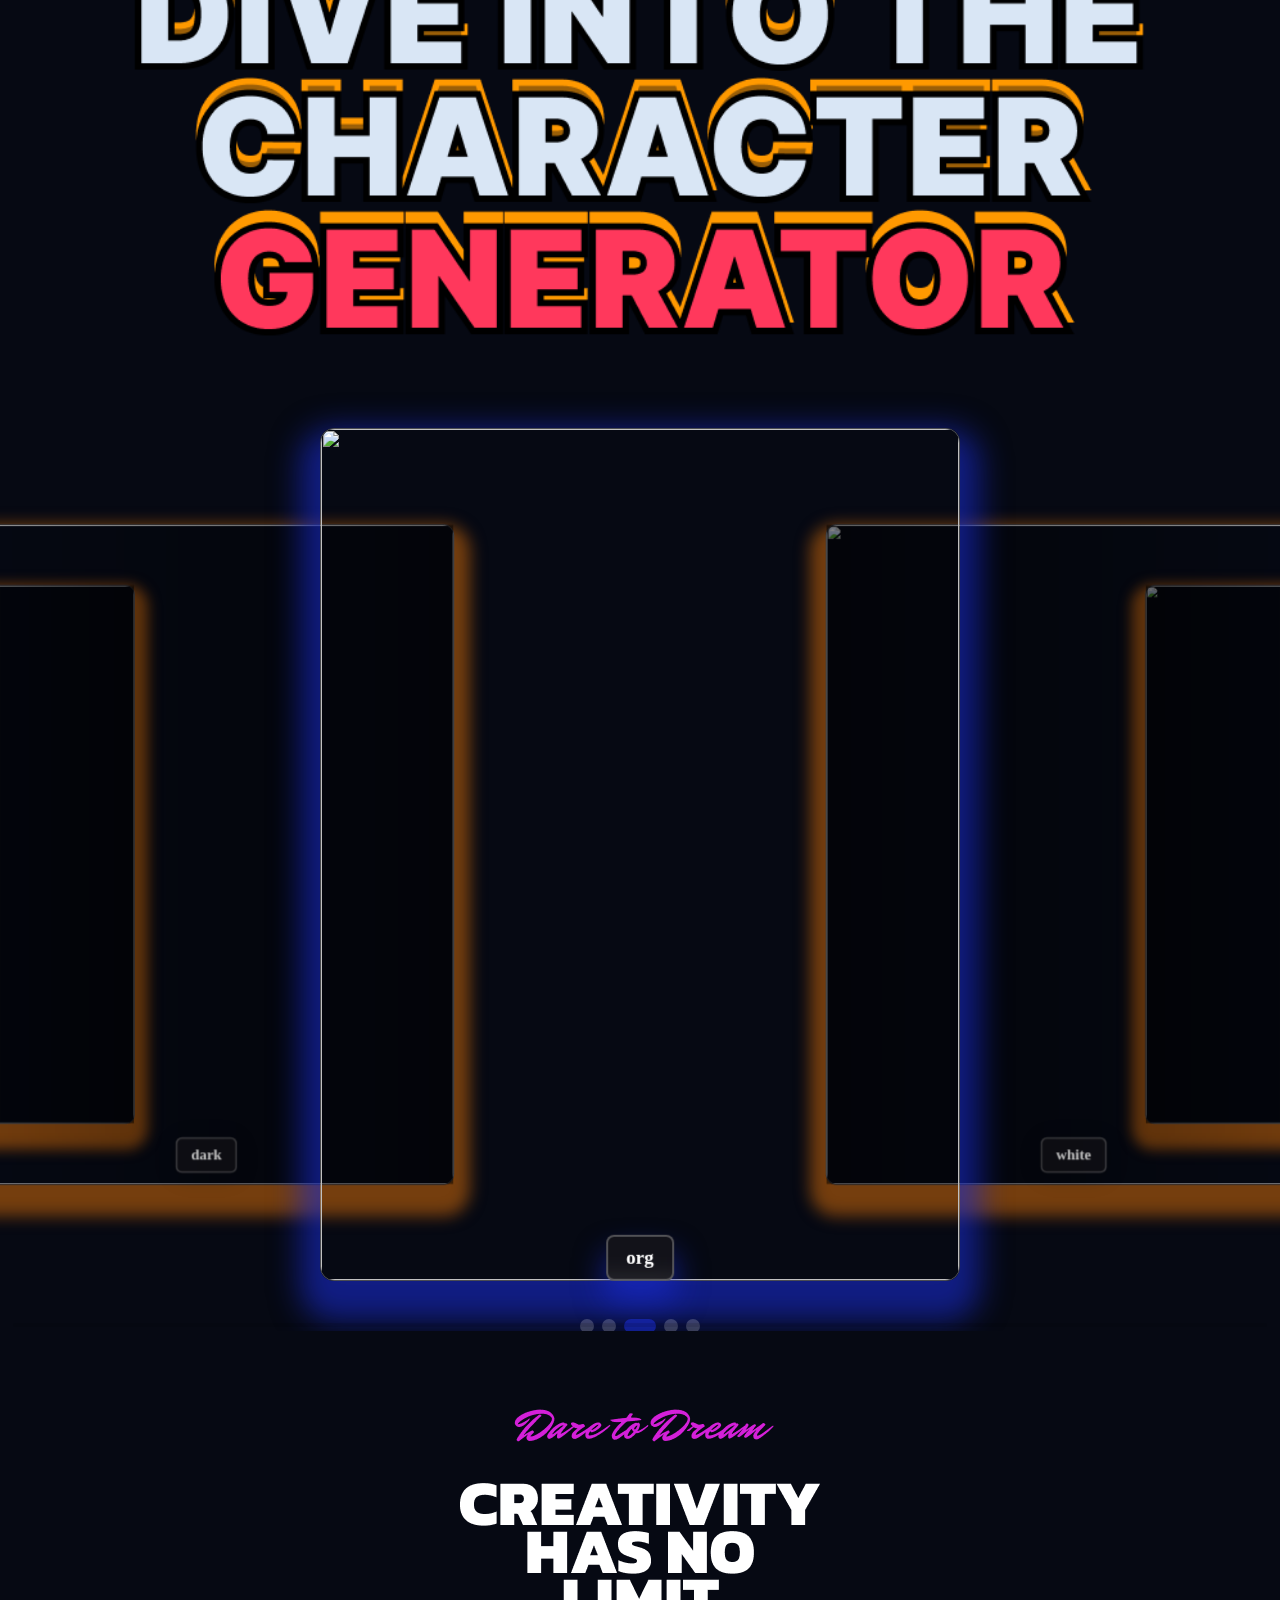
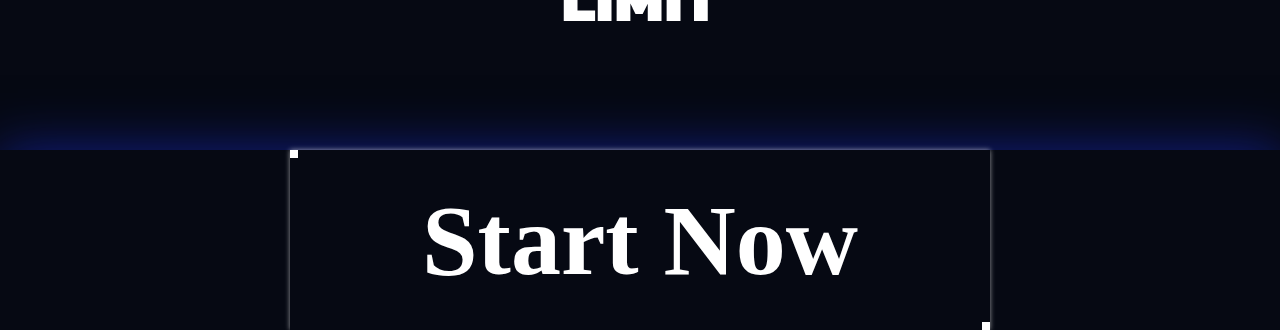
==== index.html @ 39733d9a "first commit" ====
<!DOCTYPE html>
<html lang="en">
  <head>
    <meta charset="UTF-8" />
    <meta name="viewport" content="width=device-width, initial-scale=1.0" />
    <meta http-equiv="X-UA-Compatible" content="ie=edge" />
    <title>HTML + CSS</title>
    <link
      rel="stylesheet"
      href="https://cdn.jsdelivr.net/npm/swiper@11/swiper-bundle.min.css"
    />
    <link rel="stylesheet" href="style.css" />
  </head>
  <body>
    <div id="particles-js" class="particles"></div>
    <div class="background-page1">
      <img 
            src="text.png"
            alt=""
          />
    
    <div class="swiper">
      <div class="swiper-wrapper">
        <div class="swiper-slide">
          <img
            src="https://d2v5dzhdg4zhx3.cloudfront.net/ai_avatar_styles_thumbs/male/warrior.jpg"
            alt=""
          />
          <div class="title">
            <span>bleu</span>
          </div>
        </div>
        <div class="swiper-slide">
          <img
            src="https://d2v5dzhdg4zhx3.cloudfront.net/ai_avatar_styles_thumbs/male/Clown.jpg"
            alt=""
          />
          <div class="title">
            <span>dark</span>
          </div>
        </div>
        <div class="swiper-slide">
          <img
            src="https://d2v5dzhdg4zhx3.cloudfront.net/ai_avatar_styles_thumbs/male/superhero.jpg"
            alt=""
          />
          <div class="title">
            <span>org</span>
          </div>
        </div>
        <div class="swiper-slide">
          <img
            src="https://d2v5dzhdg4zhx3.cloudfront.net/ai_avatar_styles_thumbs/male/astronaut.jpg"
            alt=""
          />
          <div class="title">
            <span>white</span>
          </div>
        </div>
        <div class="swiper-slide">
          <img
            src="https://d2v5dzhdg4zhx3.cloudfront.net/ai_avatar_styles_thumbs/male/fantasy.jpg"
            alt=""
          />
          <div class="title">
            <span>red</span>
          </div>
        </div>
      </div>
      <div class="swiper-pagination"></div>

      <div class="swiper-scrollbar"></div>
    </div>
    
    <div class="icon-creativity">
      <img 
    src="icon.png"
    alt=""
  />
    </div>
    <div class="StartStyle">
      <div class="button">Start Now</div>
    </div>
  </div>
    <script src="https://cdn.jsdelivr.net/npm/swiper@11/swiper-bundle.min.js"></script>
    <script src="https://cdn.jsdelivr.net/particles.js/2.0.0/particles.min.js"></script>
    <script src="app.js"></script>
  </body>
</html>
---- style.css ----
@import url("https://fonts.googleapis.com/css2?family=Quicksand:wght@300..700&display=swap");

*,
*::before,
*::after {
  margin: 0;
  padding: 0;
  box-sizing: border-box;
}
body {
  display: flex;
  justify-content: center;
  align-items: center;
  min-height: 100vh;
  background-color: #060913;
  color: #fff;
  overflow: hidden;
}

.background-page1{
  display: flex;
  width: 100%;
  justify-content: center;
  flex-direction: column;
  margin-top: -5%;
}

.swiper {
  width: 100%;
  height: 100%;
  padding: 50px 0;
  margin-top: -5%;
}

.swiper-slide {
  position: relative;
  width: 340px;
  aspect-ratio: 3/4;
  border-radius: 14px;
  border: 1px solid rgba(177, 177, 177, 0.4);
  box-shadow: 0 20px 20px 20px rgba(192, 99, 12, 0.6);
}
.swiper-slide-active {
  width: 400px;
  aspect-ratio: 3/4;
  box-shadow: 0 20px 30px 20px rgba(25, 43, 206, 0.6);
}

.swiper-slide img {
  display: block;
  width: 100%;
  height: 100%;
  object-fit: cover;
  border-radius: inherit;
  user-select: none;
}

.title {
  position: absolute;
  bottom: 5px;
  left: 50%;
  transform: translate(-50%, -20%);
  -ms-transform: translate(-50%, -20%);
  width: max-content;
  text-align: center;
  padding: 10px 18px;
  background: rgba(46, 39, 39, 0.3);
  border-radius: 8px;
  border: 2px solid rgba(177, 177, 177, 0.4);
  box-shadow: 0 4px 30px rgba(0, 0, 0, 0.2);
  backdrop-filter: blur(10px);
  -webkit-backdrop-filter: blur(10px);
  transition: all 0.5s linear;
}

.title span {
  font-size: 1.2rem;
  font-weight: 600;
}

.swiper-slide-active .title {
  bottom: -10px;
  box-shadow: 0 20px 30px 2px rgba(25, 43, 206, 0.6);
}

.swiper-pagination {
  --swiper-pagination-bottom: -6px;
}

.swiper-pagination-bullet {
  width: 14px;
  height: 14px;
  background-color: #fff;
  border-radius: 50%;
  transition: all 0.3s ease-in-out;
}

.swiper-pagination-bullet-active {
  width: 32px;
  background-color: rgba(25, 43, 206, 0.6);
  border-radius: 14px;
}

.particles {
  position: absolute;
  inset: 0;
  width: 100%;
  height: 100%;
  z-index: -1;
}

@media (max-width: 1100px) {
  .swiper-slide {
    width: 300px;
  }
}
@media (max-width: 900px) {
  .swiper-slide {
    width: 250px;
  }
}
@media (max-width: 700px) {
  .swiper-slide {
    width: 230px;
  }
}
@media (max-width: 610px) {
  .swiper-slide {
    width: 200px;
  }
}

.video-background {
  position: fixed;
  top: 0;
  left: 0;
  width: 100%;
  height: 100%;
  z-index: -1;
  overflow: hidden;
}

video {
  min-width: 100%;
  min-height: 100%;
  object-fit: cover;
  position: absolute;
  top: 50%;
  left: 50%;
  transform: translate(-50%, -50%);
}

.content {
  position: relative;
  z-index: 1;
  color: white;
  text-align: center;
  margin-top: 20vh;
}

.cont{
  z-index: 1;
width: 50%;
height: 50%;
    box-shadow: 0 20px 30px 2px rgba(25, 43, 206, 0.6);


}


.icon-creativity{
  margin-top: 5%;
  display: flex;
  justify-content: center;
}


.button {
  width:700px;
  height:180px;
  position: relative;
  display: flex;
  align-items: center;
  justify-content: center;
  cursor: pointer;
  box-shadow: 0px 0px 5px  rgba(255,255,255,0.6);
  transition: 0.5s;
  zoom: 1;
  animation: clientieté 1.5s infinite alternate-reverse;
}

@keyframes clientieté {
  0%    {color: white;}
  25%    {color: white;}  
  50%   {color: rgb(0, 0, 0)}
  75%  {color: white;}
  100%  {color: white;}
}

.button:before {
  content: "";
  position: absolute;
  left:0;
  top:0;
  width: 0;
  height: 0;
  border-top: 8px solid white;
  border-right: 8px solid white;
  animation: border-top-right 3s infinite alternate;
}
.button:after {
  content: "";
  position: absolute;
  right:0;
  bottom:0;
  width: 0;
  height: 0;
  border-bottom:8px solid white;
  border-left: 8px solid white;
  animation: border-bottom-left 3s infinite alternate;
}
.button:hover {
  background:rgb(19, 17, 17);
  box-shadow: 0px 0px 10px  rgba(255,255,255,0.6);;
}
@keyframes border-top-right {
  0%    {width:0px;   height:0px;}
  25%   {width:700px; height:0px;}
  50%   {width:700px; height:178px;}
  100%  {width:700px; height:178px;}
}
@keyframes border-bottom-left {
  0%    {width:0px;   height:0px; opacity: 0;}
  50%   {width:0px;   height:0px; opacity: 0;}
  50.1% {width:0px;   height:0px; opacity: 1;}
  75%   {width:700px; height:0px; opacity: 1;}
  100%  {width:700px; height:178px;opacity: 1;}
}

.StartStyle{
  display: flex;
  justify-content: center;
  margin-top: 10%;
  font-size: 100px;
  font-weight: 600;
  box-shadow: 1px 1px 50px 1px rgba(25, 43, 206, 0.6);

}
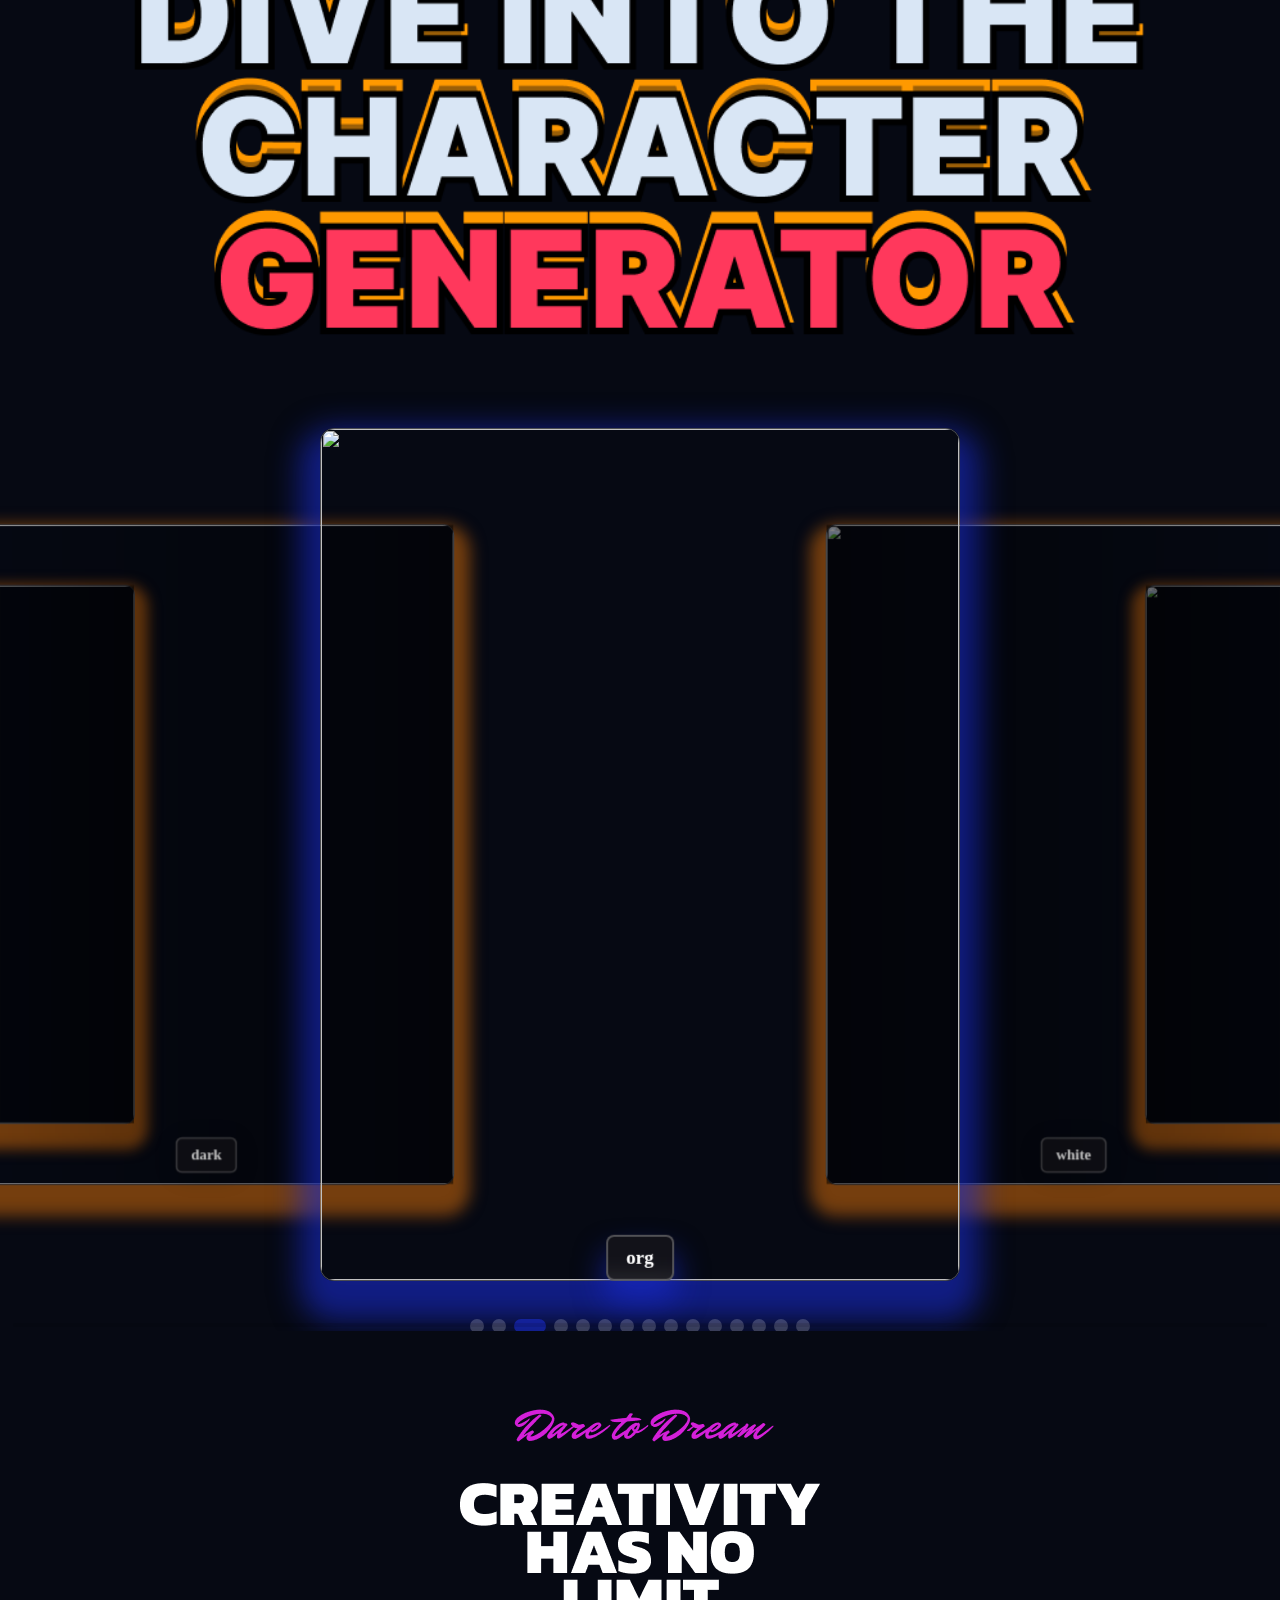
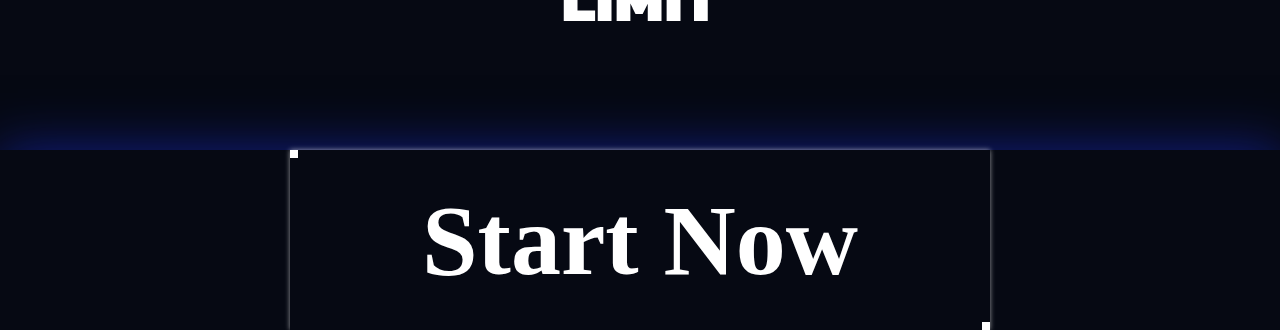
==== commit e0a99df8: "photobooth-v2" ====
--- a/index.html
+++ b/index.html
@@ -59,13 +59,104 @@
         </div>
         <div class="swiper-slide">
           <img
-            src="https://d2v5dzhdg4zhx3.cloudfront.net/ai_avatar_styles_thumbs/male/fantasy.jpg"
+            src="./lightx/cop.png"
             alt=""
           />
           <div class="title">
             <span>red</span>
           </div>
         </div>
+        <div class="swiper-slide">
+          <img
+            src="./lightx/blazer.png"
+            alt=""
+          />
+          <div class="title">
+            <span>red</span>
+          </div>
+        </div>
+        <div class="swiper-slide">
+          <img
+            src="./lightx/barbarian.png"
+            alt=""
+          />
+          <div class="title">
+            <span>red</span>
+          </div>
+        </div>
+        <div class="swiper-slide">
+          <img
+            src="./lightx/officer.png"
+            alt=""
+          />
+          <div class="title">
+            <span>red</span>
+          </div>
+        </div>
+        <div class="swiper-slide">
+          <img
+            src="./lightx/kuwaitman.png"
+            alt=""
+          />
+          <div class="title">
+            <span>red</span>
+          </div>
+        </div>
+        <div class="swiper-slide">
+          <img
+            src="./lightx/kuwaitman1.png"
+            alt=""
+          />
+          <div class="title">
+            <span>red</span>
+          </div>
+        </div>
+        <div class="swiper-slide">
+          <img
+            src="./lightx/kuwaitwomen.png"
+            alt=""
+          />
+          <div class="title">
+            <span>red</span>
+          </div>
+        </div>
+        <div class="swiper-slide">
+          <img
+            src="./lightx/kuwaitwomen1.png"
+            alt=""
+          />
+          <div class="title">
+            <span>red</span>
+          </div>
+        </div>
+        <div class="swiper-slide">
+          <img
+            src="./lightx/kuwaitlady.png"
+            alt=""
+          />
+          <div class="title">
+            <span>red</span>
+          </div>
+        </div>
+        <div class="swiper-slide">
+          <img
+            src="./lightx/kuwaitlady1.png"
+            alt=""
+          />
+          <div class="title">
+            <span>red</span>
+          </div>
+        </div>
+        <div class="swiper-slide">
+          <img
+            src="./lightx/scienfiction.png"
+            alt=""
+          />
+          <div class="title">
+            <span>red</span>
+          </div>
+        </div>
+        
       </div>
       <div class="swiper-pagination"></div>
 
@@ -79,11 +170,16 @@
   />
     </div>
     <div class="StartStyle">
-      <div class="button">Start Now</div>
+      <div class="button" onclick="goToPage()">Start Now</div>
     </div>
   </div>
     <script src="https://cdn.jsdelivr.net/npm/swiper@11/swiper-bundle.min.js"></script>
     <script src="https://cdn.jsdelivr.net/particles.js/2.0.0/particles.min.js"></script>
     <script src="app.js"></script>
+    <script>
+      function goToPage() {
+        window.location.href = 'index2.html';
+      }
+    </script>
   </body>
 </html>
--- a/style.css
+++ b/style.css
@@ -14,6 +14,7 @@
   min-height: 100vh;
   background-color: #060913;
   color: #fff;
+  
   overflow: hidden;
 }
 
@@ -54,6 +55,7 @@
   border-radius: inherit;
   user-select: none;
 }
+
 
 .title {
   position: absolute;
